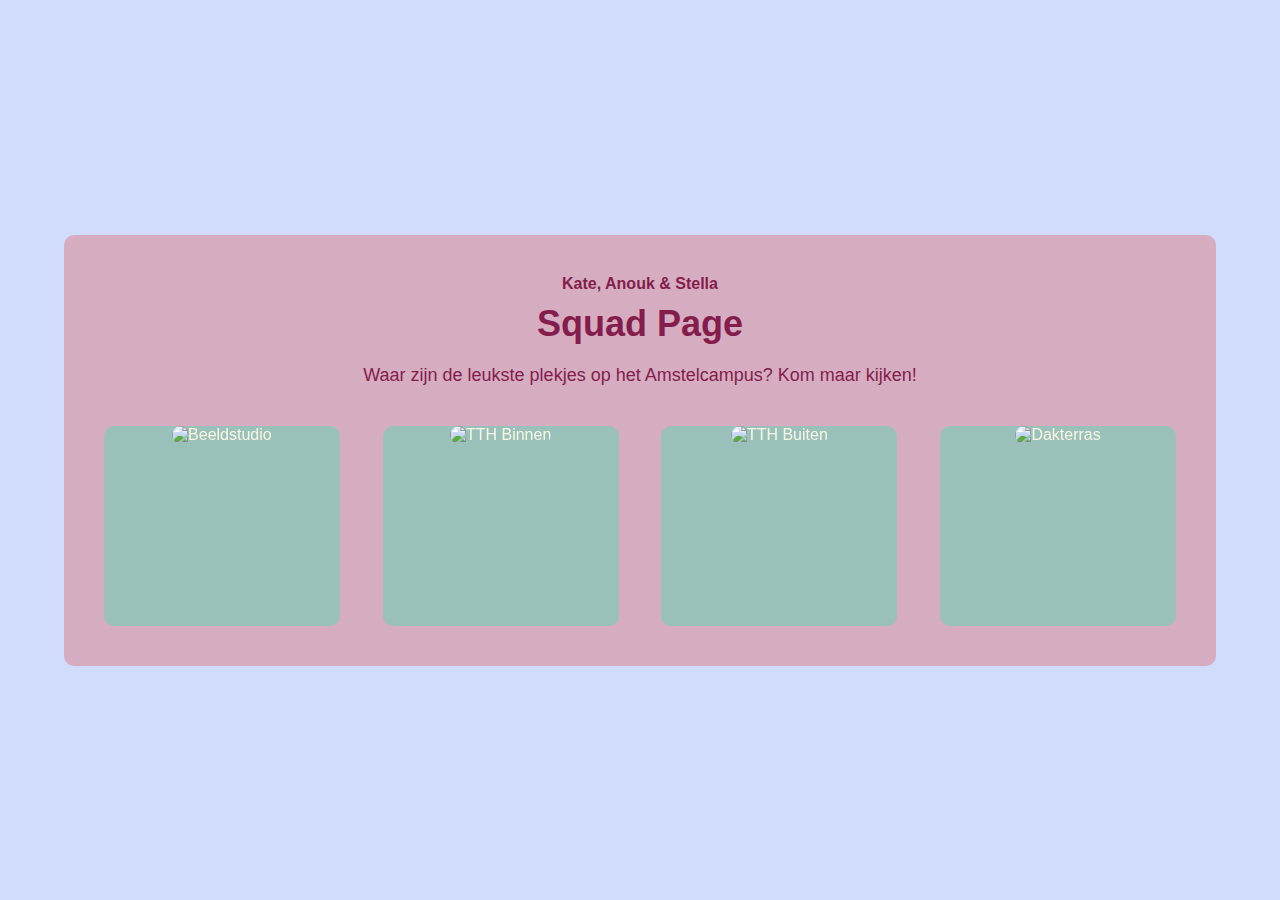
==== index.html @ 83eecfd6 "Update index.html" ====
<!DOCTYPE html>
<html lang="en">
<head>
  <meta charset="UTF-8">
  <meta name="viewport" content="width=device-width, initial-scale=1.0">
  <title>Squad Page</title>
  <link rel="stylesheet" href="./styles/Squadpagecss.css">
</head>
<body>

  <div class="container">
    <div class="content">
      <h2 class="namen">Kate, Anouk & Stella</h2>
      <h1 class="title">Squad Page</h1>
      <p class="description">
        Waar zijn de leukste plekjes op het Amstelcampus? Kom maar kijken!
      </p>
    </div>

    <div class="grid">
      <div class="grid-item">
        <div class="flip-card">
          <div class="flip-card-inner">
            <div class="flip-card-front">
              <img src="./assets/Beeldstudio.jpg" alt="Beeldstudio">
            </div>
            <div class="flip-card-back">
              <h3>Beeld studio</h3>
              <p>Wil je een podcast maken?</p>
            </div>
          </div>
        </div>
      </div>

      <div class="grid-item">
        <div class="flip-card">
          <div class="flip-card-inner">
            <div class="flip-card-front">
              <img src="./assets/TTH binnen.jpg" alt="TTH Binnen">
            </div>
            <div class="flip-card-back">
              <h3>Theo Thijssen Huis</h3>
              <p>Hier is een goede plek om te eten</p>
            </div>
          </div>
        </div>
      </div>

      <div class="grid-item">
        <div class="flip-card">
          <div class="flip-card-inner">
            <div class="flip-card-front">
              <img src="./assets/TTH buiten.jpg" alt="TTH Buiten">
            </div>
            <div class="flip-card-back">
              <h3>Theo Thijssen Huis</h3>
              <p>Onze prachtige gebouw</p>
            </div>
          </div>
        </div>
      </div>

      <div class="grid-item">
        <div class="flip-card">
          <div class="flip-card-inner">
            <div class="flip-card-front">
              <img src="./assets/Dakterras.jpg" alt="Dakterras">
            </div>
            <div class="flip-card-back">
              <h3> Benno Premselahuis</h3>
              <p>Dit verborgde dakterras is echt top!</p>
            </div>
          </div>
        </div>
      </div>

    </div>
  </div>

</body>
</html>
---- styles/Squadpagecss.css ----
* {
  margin: 0;
  padding: 0;
  box-sizing: border-box;
  /*for the back of the animated boxes, do not edit!*/
}

body {
  font-family: 'Segoe UI', Tahoma, Geneva, Verdana, sans-serif;
  background-color: #d1dcfc ;
  color: #F9F5E3;
  display: flex;
  justify-content: center;
  align-items: center;
  min-height: 100vh;
  background-image: url(https://img.freepik.com/free-vector/beautiful-mountain-landscape-early-pink-morning_107791-8498.jpg?w=900&t=st=1707697480~exp=1707698080~hmac=cd2768359d99e919428750a6541b5e4e2c25c7e690d2fa0f38cc9ed261ee2a43);
  /* Idk if this image will continue to work because it is not a local file??? lol */
  background-size: cover;
  background-repeat: no-repeat;
  background-attachment: fixed;
  background-position: center;
}

.container {
  text-align: center;
  background: rgba(216,140,154, 0.6);
  padding: 40px;
  border-radius: 10px;
  width: 90%;
  height: 90%;
  max-width: 1200px;
}

.namen {
  font-size: 16px;
  color: #841D4C;
  margin-bottom: 10px;
}

.title {
  font-size: 36px;
  margin-bottom: 20px;
  font-weight: 600;
  color: #841D4C;
}

.description {
  font-size: 18px;
  margin-bottom: 40px;
  color: #841D4C;
}

.grid {
  display: flex;
  justify-content: space-between;
  gap: 20px;
  margin-top: 20px;
}

.grid-item {
  width: 22%;
}

.flip-card {
  background-color: transparent;
  width: 100%;
  height: 200px;
  perspective: 1000px;
}

.flip-card-inner {
  position: relative;
  width: 100%;
  height: 100%;
  text-align: center;
  transition: transform 0.6s;
  transform-style: preserve-3d;
}

.flip-card:hover .flip-card-inner {
  transform: rotateY(180deg);
}

.flip-card-front, .flip-card-back {
  position: absolute;
  width: 100%;
  height: 100%;
  backface-visibility: hidden;
  border-radius: 10px;
}

.flip-card-front {
  background-color: #99C1B9;
}

.flip-card-front img {
  width: 100%;
  height: 100%;
  border-radius: 10px;
  object-fit: cover;
}

.flip-card-back {
  background-color: #99C1B9;
  color: #F9F5E3;
  transform: rotateY(180deg);
  display: flex;
  justify-content: center;
  align-items: center;
  padding: 20px;
  border-radius: 10px;
}

.flip-card-back h3 {
  margin-bottom: 10px;
}

.flip-card-back p {
  font-size: 14px;
  color: #841D4C;
}
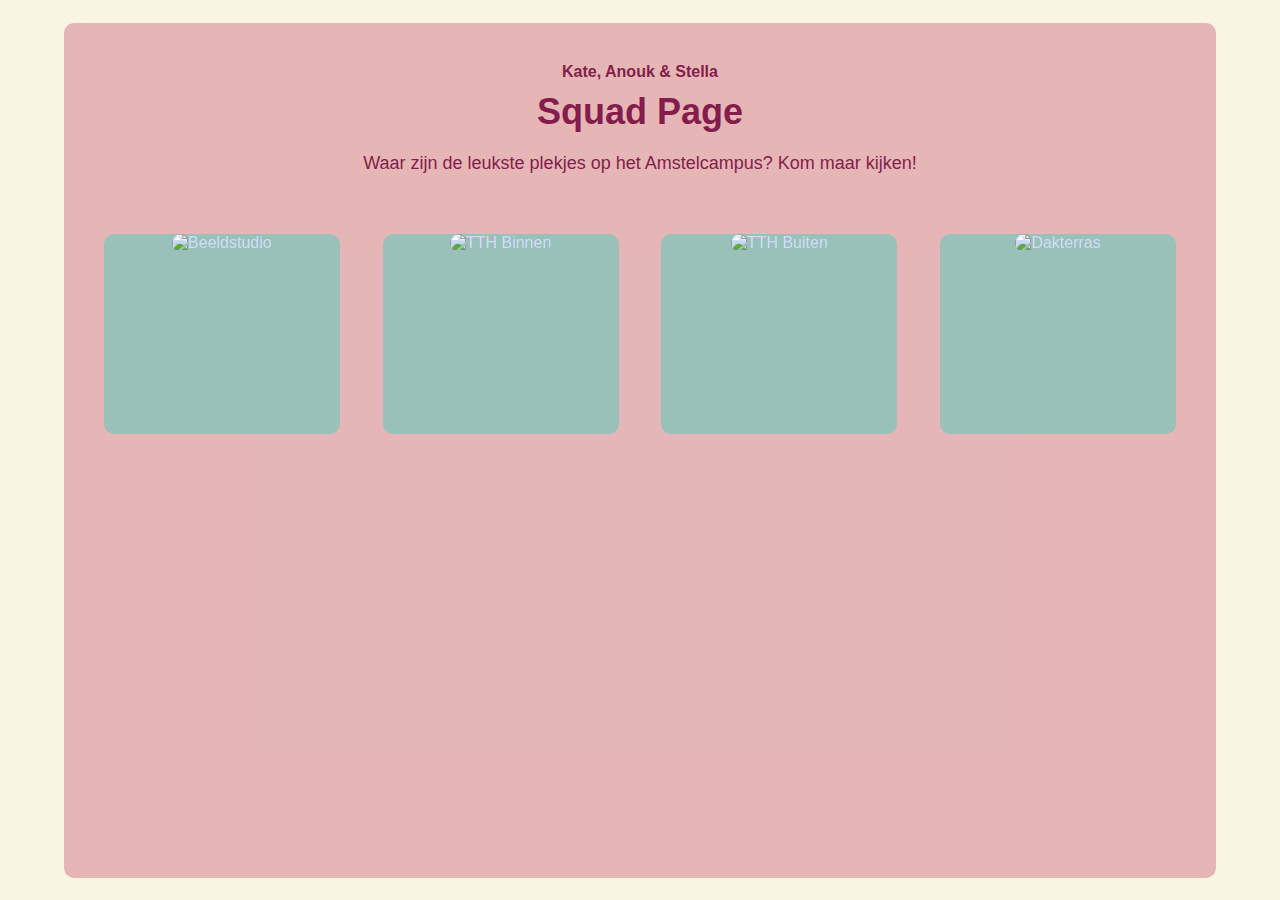
==== commit 2036c5c8: "changed background" ====
--- a/index.html
+++ b/index.html
@@ -74,6 +74,7 @@
         </div>
       </div>
 
+
     </div>
   </div>
 
--- a/styles/Squadpagecss.css
+++ b/styles/Squadpagecss.css
@@ -7,13 +7,13 @@
 
 body {
   font-family: 'Segoe UI', Tahoma, Geneva, Verdana, sans-serif;
-  background-color: #d1dcfc ;
-  color: #F9F5E3;
+  background-color: #F9F5E3;
+  color: #d1dcfc;
   display: flex;
   justify-content: center;
   align-items: center;
   min-height: 100vh;
-  background-image: url(https://img.freepik.com/free-vector/beautiful-mountain-landscape-early-pink-morning_107791-8498.jpg?w=900&t=st=1707697480~exp=1707698080~hmac=cd2768359d99e919428750a6541b5e4e2c25c7e690d2fa0f38cc9ed261ee2a43);
+  background-image: url(https://static.vecteezy.com/system/resources/previews/000/280/920/original/vector-abstract-pastel-geometric-background.jpg);
   /* Idk if this image will continue to work because it is not a local file??? lol */
   background-size: cover;
   background-repeat: no-repeat;
@@ -22,12 +22,14 @@
 }
 
 .container {
+  display: flex;
+  flex-direction: column;
   text-align: center;
   background: rgba(216,140,154, 0.6);
   padding: 40px;
   border-radius: 10px;
   width: 90%;
-  height: 90%;
+  height: 95vh;
   max-width: 1200px;
 }
 
@@ -52,6 +54,7 @@
 
 .grid {
   display: flex;
+  /* Display flex werkt goed maar ik wil scrollen */
   justify-content: space-between;
   gap: 20px;
   margin-top: 20px;
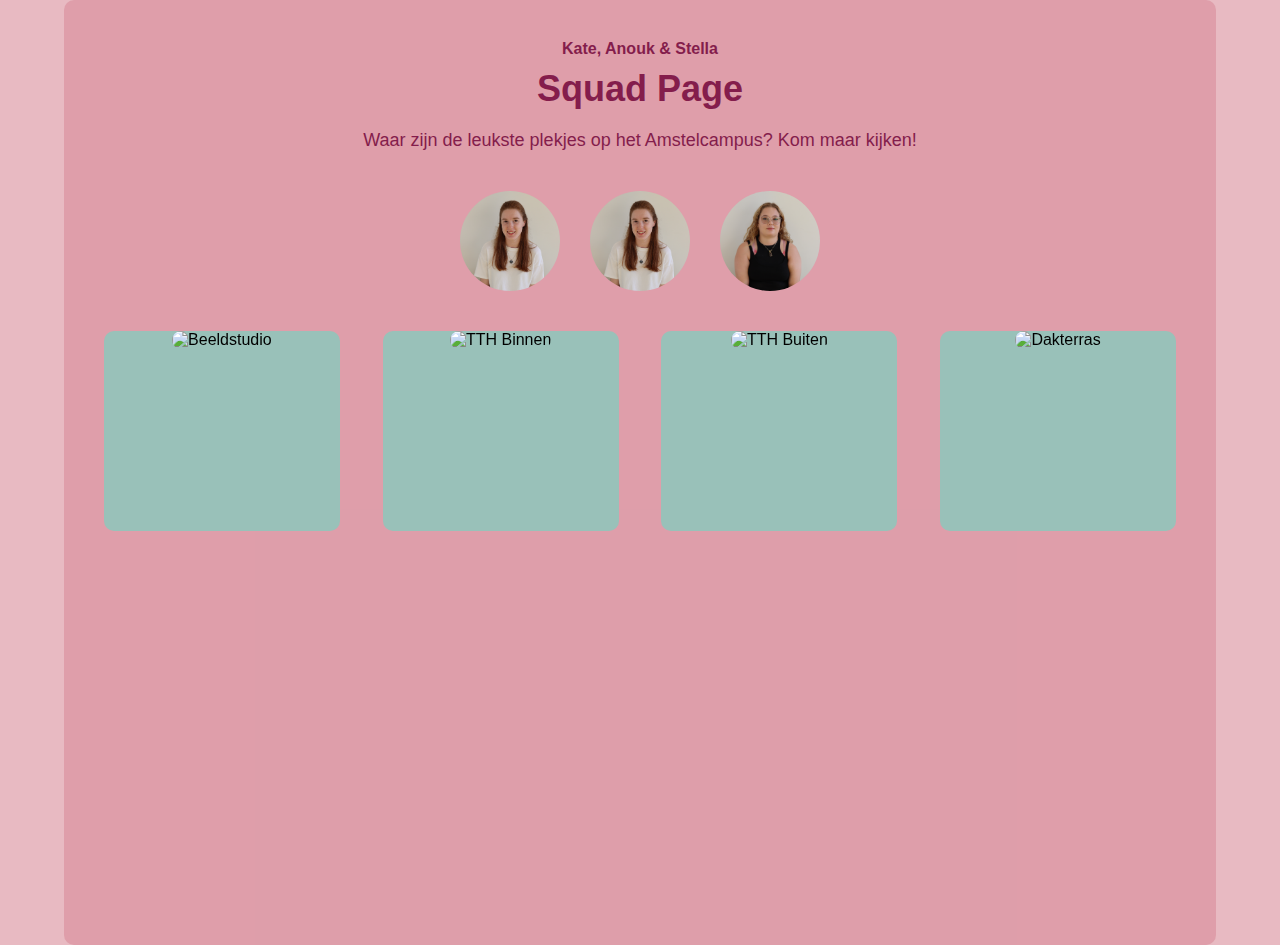
==== commit 3d665af5: "Added assets" ====
--- a/index.html
+++ b/index.html
@@ -15,8 +15,22 @@
       <p class="description">
         Waar zijn de leukste plekjes op het Amstelcampus? Kom maar kijken!
       </p>
+    </div> 
+    
+    <!-- Profile pictures -->
+    <div class="profiles">
+      <div class="profile-picture">
+        <img src="/assets/Squad1H-Anouk.JPG" alt="Kate">
+      </div>
+      <div class="profile-picture">
+        <img src="/assets/Squad1H-Anouk.JPG" alt="Anouk">
+      </div>
+      <div class="profile-picture">
+        <img src="/assets/Squad1H-Stella.JPG" alt="Stella">
+      </div>
     </div>
 
+    <!-- Grid of flip cards -->
     <div class="grid">
       <div class="grid-item">
         <div class="flip-card">
@@ -67,14 +81,12 @@
               <img src="./assets/Dakterras.jpg" alt="Dakterras">
             </div>
             <div class="flip-card-back">
-              <h3> Benno Premselahuis</h3>
+              <h3>Benno Premselahuis</h3>
               <p>Dit verborgde dakterras is echt top!</p>
             </div>
           </div>
         </div>
       </div>
-
-
     </div>
   </div>
 
--- a/styles/Squadpagecss.css
+++ b/styles/Squadpagecss.css
@@ -4,17 +4,35 @@
   box-sizing: border-box;
   /*for the back of the animated boxes, do not edit!*/
 }
-
+@media screen and (max-width: 1000px) {
+  body {
+      article {
+        grid-template-columns: 3fr 1fr;
+        column-gap: 20px;
+        justify-content: center;
+        align-items: center;
+        text-align: center;
+        min-height: 100vh;
+        background-size: cover;
+        background-repeat: no-repeat;
+        background-attachment: fixed;
+        background-position: center;
+      }
+    
+      nav ul {
+        display: flex;
+      }
+    
+    }
+  }
 body {
   font-family: 'Segoe UI', Tahoma, Geneva, Verdana, sans-serif;
-  background-color: #F9F5E3;
-  color: #d1dcfc;
+  background-color:  rgba(216,140,154, 0.6);
   display: flex;
   justify-content: center;
   align-items: center;
+  text-align: center;
   min-height: 100vh;
-  background-image: url(https://static.vecteezy.com/system/resources/previews/000/280/920/original/vector-abstract-pastel-geometric-background.jpg);
-  /* Idk if this image will continue to work because it is not a local file??? lol */
   background-size: cover;
   background-repeat: no-repeat;
   background-attachment: fixed;
@@ -29,7 +47,7 @@
   padding: 40px;
   border-radius: 10px;
   width: 90%;
-  height: 95vh;
+  height: 105vh;
   max-width: 1200px;
 }
 
@@ -51,17 +69,68 @@
   margin-bottom: 40px;
   color: #841D4C;
 }
+/* Profile pictures layout */
+.profiles {
+  display: flex;
+  justify-content: center;
+  margin-bottom: 20px;
+  gap: 10px; /* Space between pictures */
+}
 
+.profile-picture {
+  width: 100px;
+  height: 100px;
+  border-radius: 50%;
+  overflow: hidden;
+  margin: 0 10px;
+  flex-shrink: 0;
+  /* Ensure circular shape */
+  aspect-ratio: 1/1; 
+}
+
+.profile-picture img {
+  width: 100%;
+  height: 100%;
+  object-fit: cover;
+  /* Ensures images don't stretch or distort */
+}
+
+/* Responsive rule for smaller viewports */
+@media screen and (max-width: 700px) {
+  .profiles {
+    flex-direction: column; /* Stack profile pictures vertically */
+    align-items: center;    /* Center them vertically */
+  }
+  
+  .profile-picture {
+    margin: 10px 0; /* Add margin between stacked pictures */
+  }
+}
+/* Grid layout for large screens */
 .grid {
   display: flex;
-  /* Display flex werkt goed maar ik wil scrollen */
   justify-content: space-between;
   gap: 20px;
   margin-top: 20px;
+  flex-wrap: wrap;
 }
 
 .grid-item {
   width: 22%;
+}
+
+/* Responsive rule for small screens */
+@media screen and (max-width: 700px) {
+  .grid {
+    flex-direction: column; /* Stacks the grid items vertically */
+    justify-content: center;
+    align-items: center;
+  }
+
+  .grid-item {
+    width: 80%; /* Increased the width to take up more space when stacked */
+    margin-bottom: 20px;
+  }
 }
 
 .flip-card {
@@ -69,6 +138,7 @@
   width: 100%;
   height: 200px;
   perspective: 1000px;
+
 }
 
 .flip-card-inner {
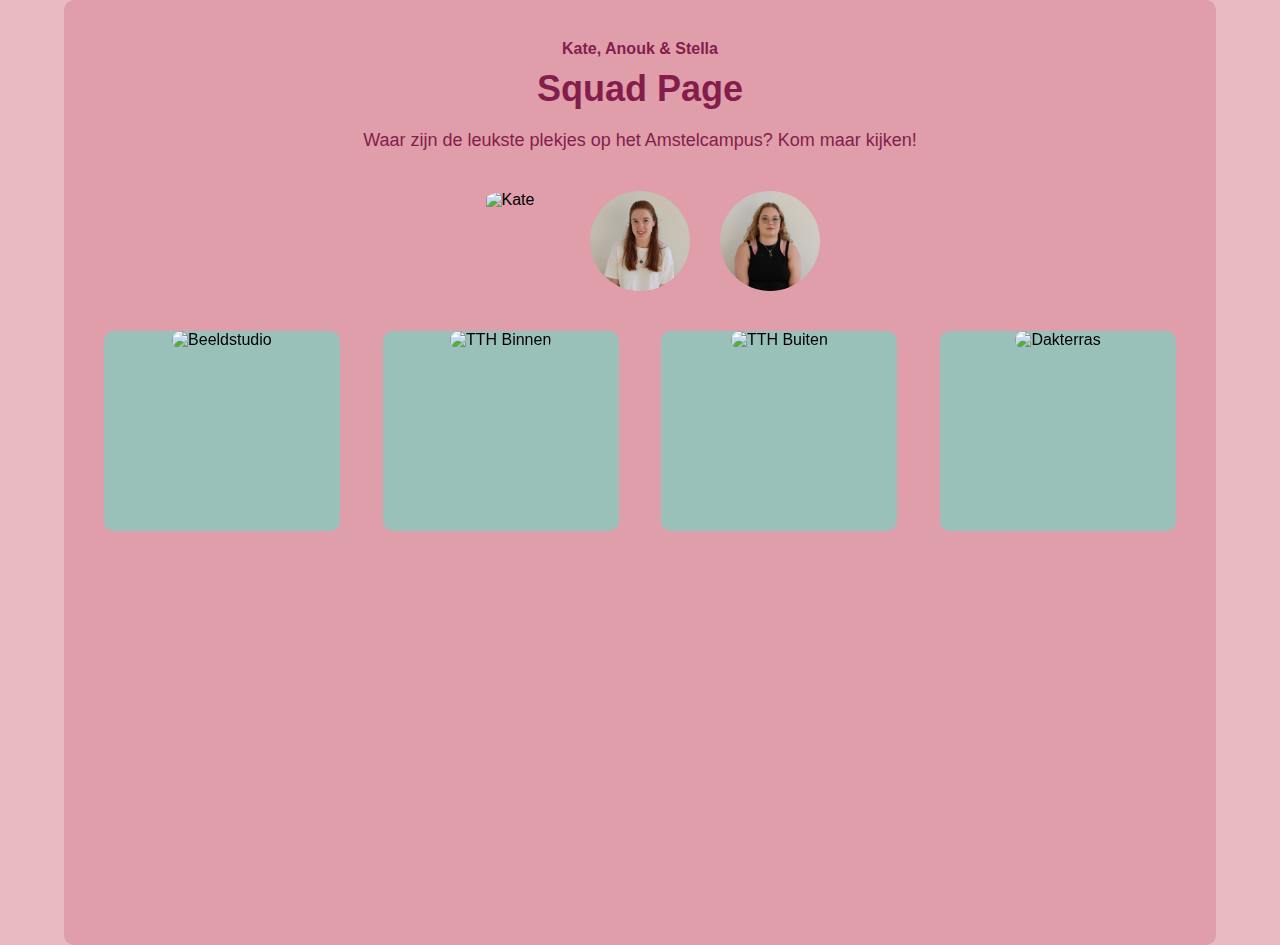
==== commit 6e7a6d35: "gfc" ====
--- a/index.html
+++ b/index.html
@@ -20,7 +20,7 @@
     <!-- Profile pictures -->
     <div class="profiles">
       <div class="profile-picture">
-        <img src="/assets/Squad1H-Anouk.JPG" alt="Kate">
+        <img src="/assets/Squad1H-Kate.JPG" alt="Kate">
       </div>
       <div class="profile-picture">
         <img src="/assets/Squad1H-Anouk.JPG" alt="Anouk">
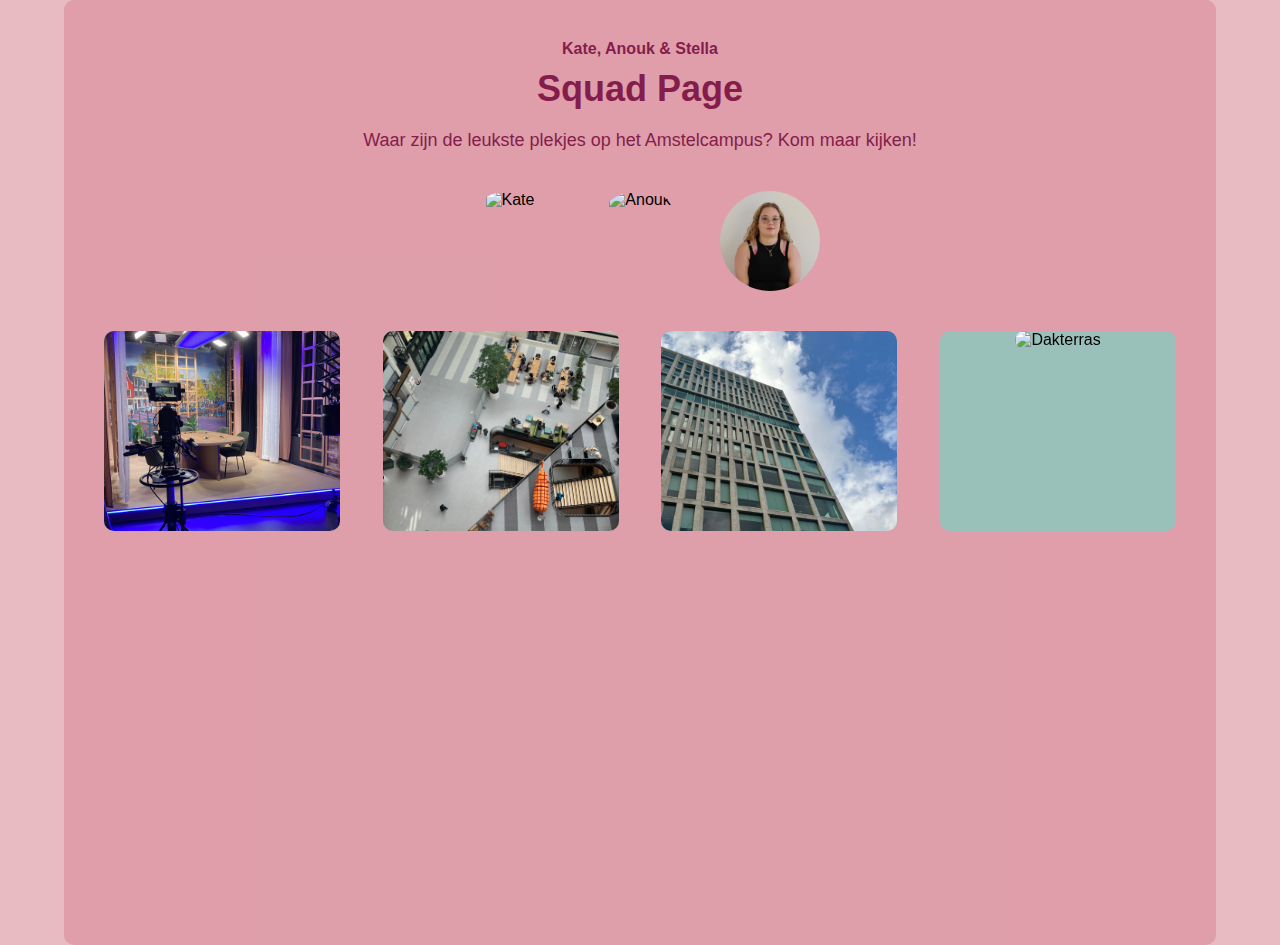
==== commit 960b196a: "changes for images" ====
--- a/index.html
+++ b/index.html
@@ -20,13 +20,13 @@
     <!-- Profile pictures -->
     <div class="profiles">
       <div class="profile-picture">
-        <img src="/assets/Squad1H-Kate.JPG" alt="Kate">
+        <img src="/assets/Squad1H-Kate.jpg" alt="Kate">
       </div>
       <div class="profile-picture">
-        <img src="/assets/Squad1H-Anouk.JPG" alt="Anouk">
+        <img src="/assets/Squad1H-Anouk.jpg" alt="Anouk">
       </div>
       <div class="profile-picture">
-        <img src="/assets/Squad1H-Stella.JPG" alt="Stella">
+        <img src="/assets/Squad1H-Stella.jpg" alt="Stella">
       </div>
     </div>
 
@@ -50,7 +50,7 @@
         <div class="flip-card">
           <div class="flip-card-inner">
             <div class="flip-card-front">
-              <img src="./assets/TTH binnen.jpg" alt="TTH Binnen">
+              <img src="./assets/TTH-binnen.jpg" alt="TTH Binnen">
             </div>
             <div class="flip-card-back">
               <h3>Theo Thijssen Huis</h3>
@@ -64,7 +64,7 @@
         <div class="flip-card">
           <div class="flip-card-inner">
             <div class="flip-card-front">
-              <img src="./assets/TTH buiten.jpg" alt="TTH Buiten">
+              <img src="./assets/TTH-buiten.jpg" alt="TTH Buiten">
             </div>
             <div class="flip-card-back">
               <h3>Theo Thijssen Huis</h3>
--- a/styles/Squadpagecss.css
+++ b/styles/Squadpagecss.css
@@ -76,6 +76,7 @@
   margin-bottom: 20px;
   gap: 10px; /* Space between pictures */
 }
+/*higsiu*/
 
 .profile-picture {
   width: 100px;
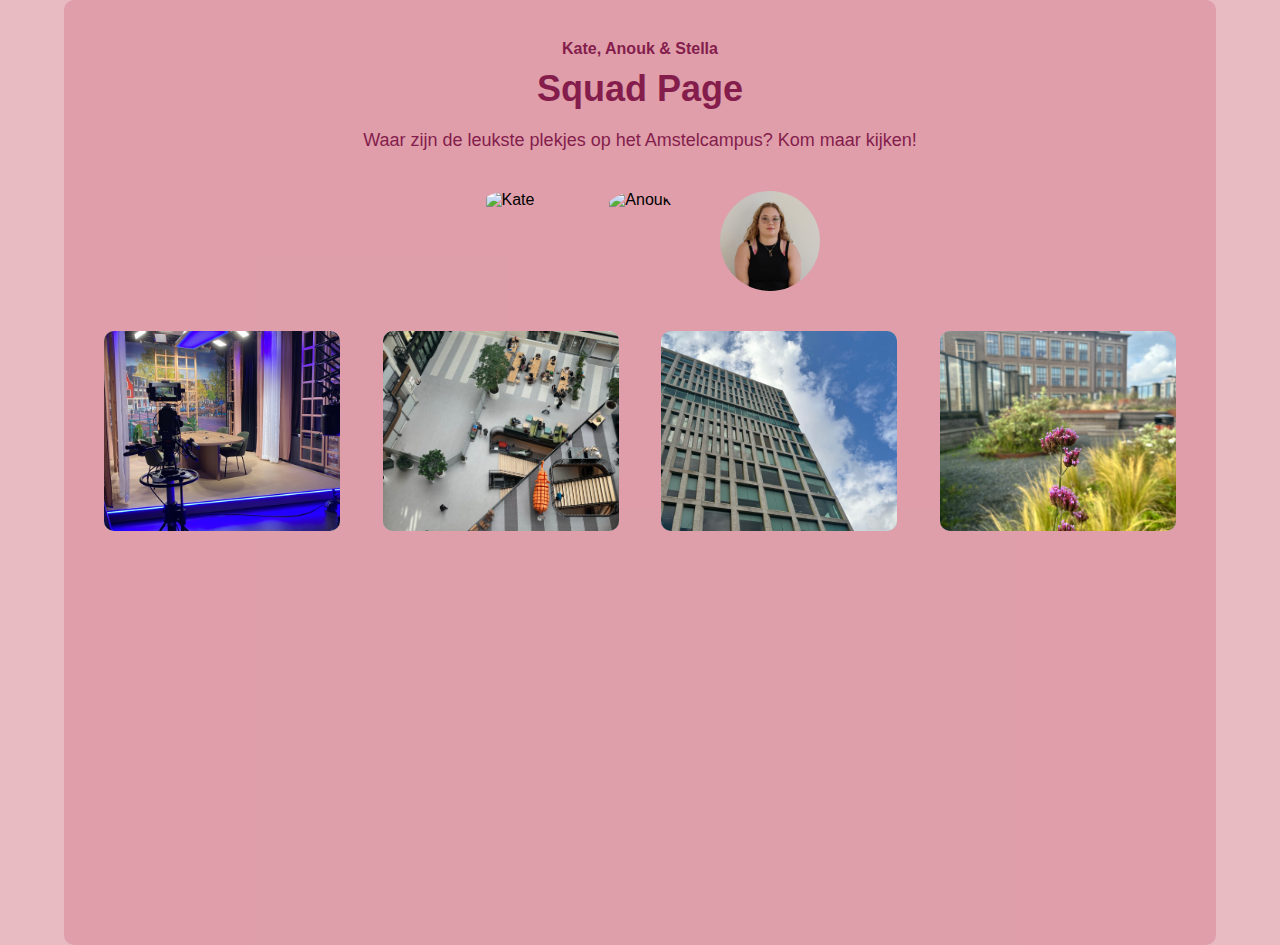
==== commit 03dea099: "url change" ====
--- a/index.html
+++ b/index.html
@@ -78,7 +78,7 @@
         <div class="flip-card">
           <div class="flip-card-inner">
             <div class="flip-card-front">
-              <img src="./assets/Dakterras.jpg" alt="Dakterras">
+              <img src="./assets/Dakterras.JPG" alt="Dakterras">
             </div>
             <div class="flip-card-back">
               <h3>Benno Premselahuis</h3>
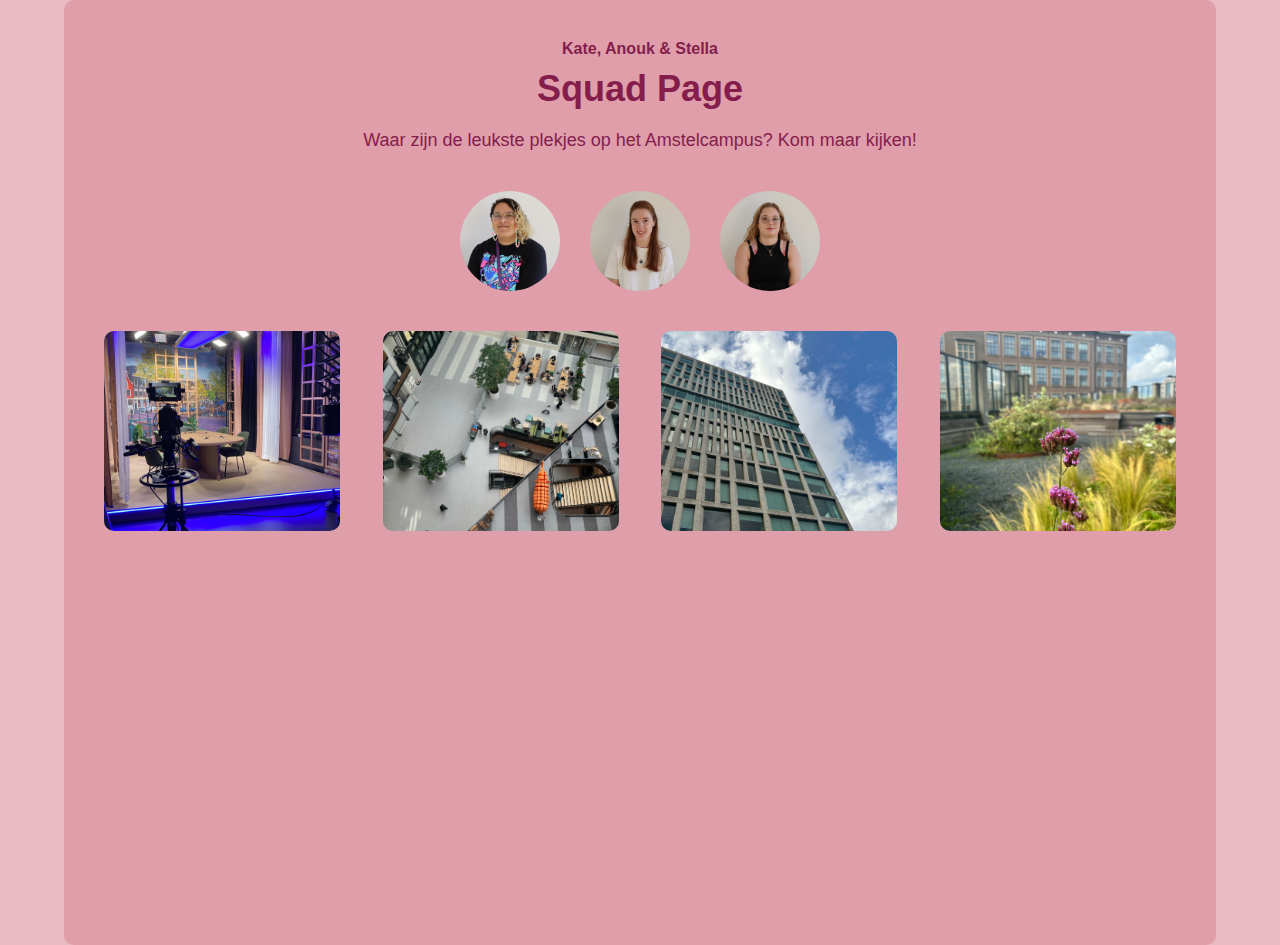
==== commit 55fe7b09: "Added photos AGAIn" ====
--- a/index.html
+++ b/index.html
@@ -20,10 +20,10 @@
     <!-- Profile pictures -->
     <div class="profiles">
       <div class="profile-picture">
-        <img src="/assets/Squad1H-Kate.jpg" alt="Kate">
+        <img src="/assets/Squad1H-Kate.JPG" alt="Kate">
       </div>
       <div class="profile-picture">
-        <img src="/assets/Squad1H-Anouk.jpg" alt="Anouk">
+        <img src="/assets/Squad1H-Anouk.JPG" alt="Anouk">
       </div>
       <div class="profile-picture">
         <img src="/assets/Squad1H-Stella.jpg" alt="Stella">
